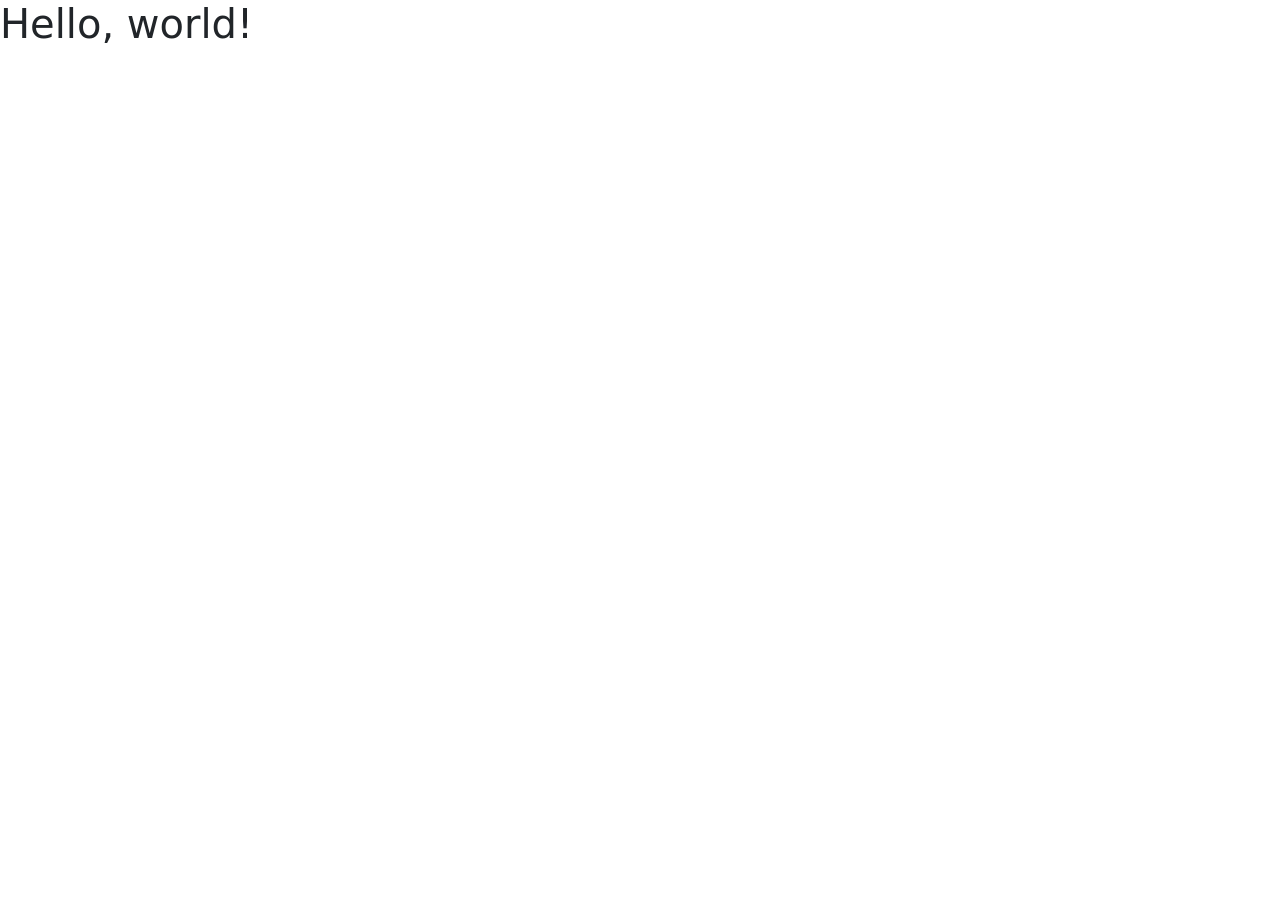
==== bootstrap.html @ 3c959ca0 "bootstrap" ====
<!doctype html>
<html lang="en">
  <head>
    <meta charset="utf-8">
    <meta name="viewport" content="width=device-width, initial-scale=1">
    <link href="https://cdn.jsdelivr.net/npm/bootstrap@5.3.0/dist/css/bootstrap.min.css" rel="stylesheet" integrity="sha384-9ndCyUaIbzAi2FUVXJi0CjmCapSmO7SnpJef0486qhLnuZ2cdeRhO02iuK6FUUVM" crossorigin="anonymous">
    <title>Bootstrap demo</title>
  </head>
  <body>
    <h1>Hello, world!</h1>
    <script src="https://cdn.jsdelivr.net/npm/bootstrap@5.3.8/dist/js/bootstrap.bundle.min.js" integrity="sha384-FKyoEForCGlyvwx9Hj09JcYn3nv7wiPVlz7YYwJrWVcXK/BmnVDxM+D2scQbITxI" crossorigin="anonymous"></script>
  </body>
</html>
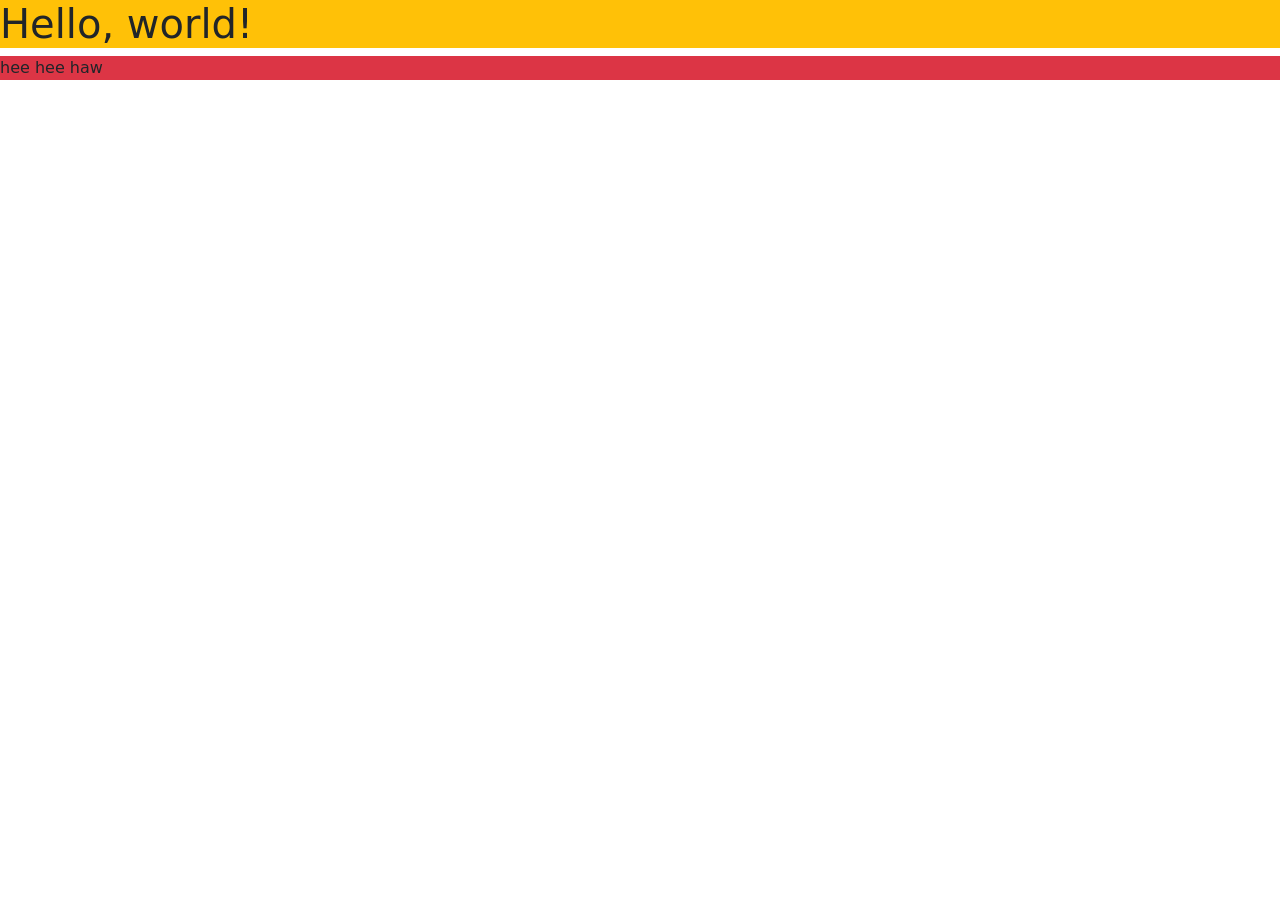
==== commit f8923225: "stuff" ====
--- a/bootstrap.html
+++ b/bootstrap.html
@@ -7,7 +7,15 @@
     <title>Bootstrap demo</title>
   </head>
   <body>
-    <h1>Hello, world!</h1>
+    <h1 class="bg-warning">Hello, world!</h1>
+
+    <div class="bg-danger">
+      hee hee haw
+
+
+    </div>
+    <ol>
     <script src="https://cdn.jsdelivr.net/npm/bootstrap@5.3.8/dist/js/bootstrap.bundle.min.js" integrity="sha384-FKyoEForCGlyvwx9Hj09JcYn3nv7wiPVlz7YYwJrWVcXK/BmnVDxM+D2scQbITxI" crossorigin="anonymous"></script>
+    </ol>
   </body>
 </html>
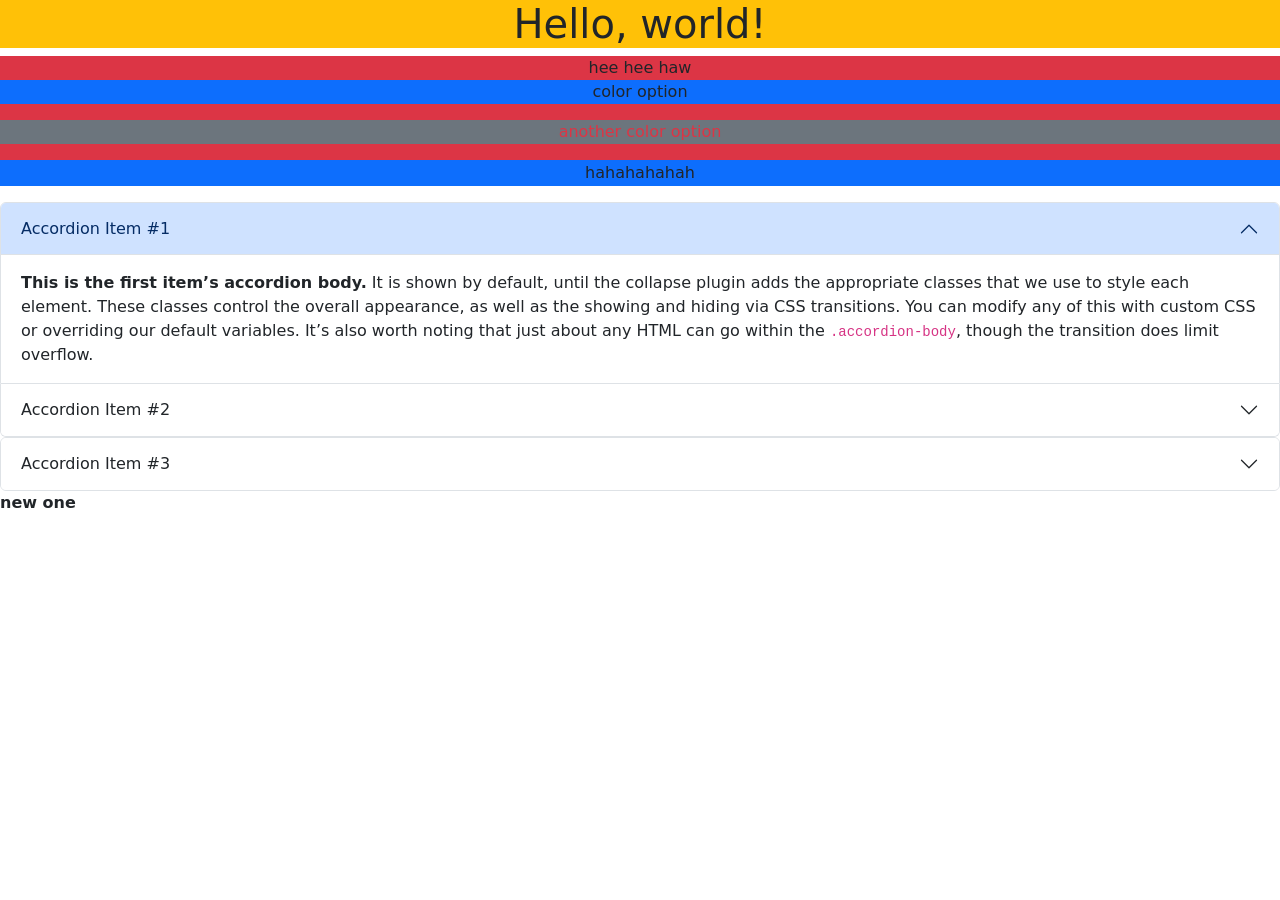
==== commit 896a6907: "downgraded from 6.0 to 5" ====
--- a/bootstrap.html
+++ b/bootstrap.html
@@ -7,15 +7,60 @@
     <title>Bootstrap demo</title>
   </head>
   <body>
-    <h1 class="bg-warning">Hello, world!</h1>
+    <h1 class="bg-warning text-center ">Hello, world!</h1>
 
-    <div class="bg-danger">
+    <div class="bg-danger text-center">
       hee hee haw
+<p class="bg-primary text-center">color option</p>
+    <p class="bg-secondary text-danger text-center">another color option</p>
+    <p class="border border-primary bg-primary text-center">hahahahahah</p>
+    </div>
+    <div class="accordion" id="accordionExample">
+  <div class="accordion-item">
+    <h2 class="accordion-header">
+      <button class="accordion-button" type="button" data-bs-toggle="collapse" data-bs-target="#collapseOne" aria-expanded="true" aria-controls="collapseOne">
+        Accordion Item #1
+      </button>
+    </h2>
+    <div id="collapseOne" class="accordion-collapse collapse show" data-bs-parent="#accordionExample">
+      <div class="accordion-body">
+        <strong>This is the first item’s accordion body.</strong> It is shown by default, until the collapse plugin adds the appropriate classes that we use to style each element. These classes control the overall appearance, as well as the showing and hiding via CSS transitions. You can modify any of this with custom CSS or overriding our default variables. It’s also worth noting that just about any HTML can go within the <code>.accordion-body</code>, though the transition does limit overflow.
+      </div>
+    </div>
+  </div>
+  <div class="accordion-item">
+    <h2 class="accordion-header">
+      <button class="accordion-button collapsed" type="button" data-bs-toggle="collapse" data-bs-target="#collapseTwo" aria-expanded="false" aria-controls="collapseTwo">
+        Accordion Item #2
+      </button>
+    </h2>
+    <div id="collapseTwo" class="accordion-collapse collapse" data-bs-parent="#accordionExample">
+      <div class="accordion-body">
+        <strong>This is the second box.
+      </div>
+    </div>
+  </div>
+  <div class="accordion-item">
+    <h2 class="accordion-header">
+      <button class="accordion-button collapsed" type="button" data-bs-toggle="collapse" data-bs-target="#collapseThree" aria-expanded="false" aria-controls="collapseThree">
+        Accordion Item #3
+      </button>
+    </h2>
+    <div id="collapseThree" class="accordion-collapse collapse" data-bs-parent="#accordionExample">
+      <div class="accordion-body">
+        <strong>This is the third item’s accordion body.</strong> It is hidden by default, until the collapse plugin adds the appropriate classes that we use to style each element. These classes control the overall appearance, as well as the showing and hiding via CSS transitions. You can modify any of this with custom CSS or overriding our default variables. It’s also worth noting that just about any HTML can go within the <code>.accordion-body</code>, though the transition does limit overflow.
+      </div>
+    </div>
+  </div>
+</div>
+</div>
 
 
-    </div>
-    <ol>
+
+<p>new one</p>
+
+
+</div>
     <script src="https://cdn.jsdelivr.net/npm/bootstrap@5.3.8/dist/js/bootstrap.bundle.min.js" integrity="sha384-FKyoEForCGlyvwx9Hj09JcYn3nv7wiPVlz7YYwJrWVcXK/BmnVDxM+D2scQbITxI" crossorigin="anonymous"></script>
-    </ol>
   </body>
 </html>
